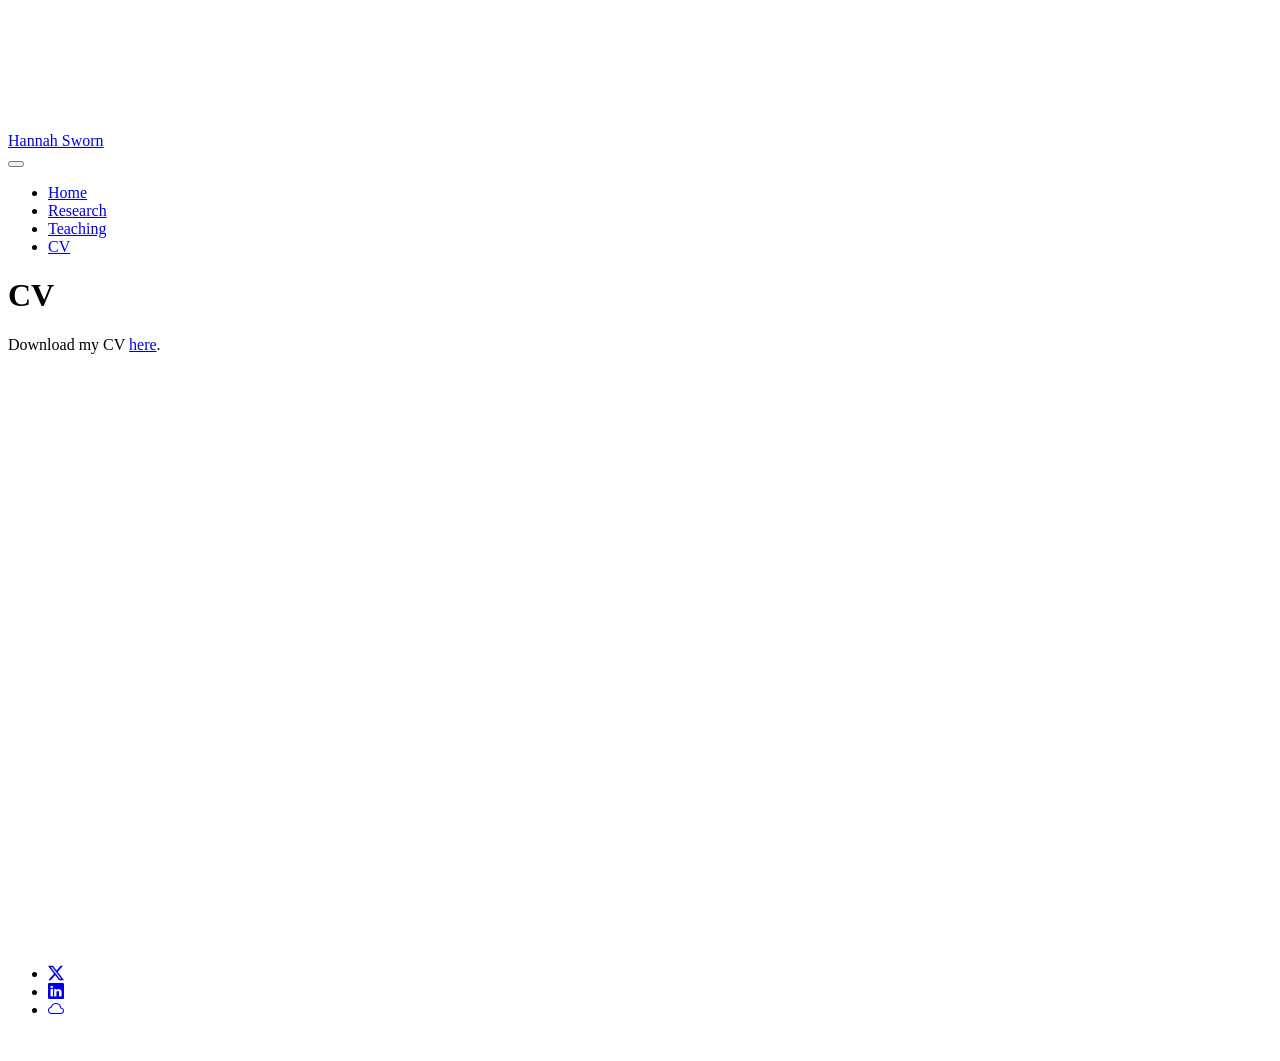
==== docs/cv.html @ ca584271 "Initial site" ====
<!DOCTYPE html>
<html xmlns="http://www.w3.org/1999/xhtml" lang="en" xml:lang="en"><head>

<meta charset="utf-8">
<meta name="generator" content="quarto-1.8.25">

<meta name="viewport" content="width=device-width, initial-scale=1.0, user-scalable=yes">


<title>CV – Hannah Sworn</title>
<style>
code{white-space: pre-wrap;}
span.smallcaps{font-variant: small-caps;}
div.columns{display: flex; gap: min(4vw, 1.5em);}
div.column{flex: auto; overflow-x: auto;}
div.hanging-indent{margin-left: 1.5em; text-indent: -1.5em;}
ul.task-list{list-style: none;}
ul.task-list li input[type="checkbox"] {
  width: 0.8em;
  margin: 0 0.8em 0.2em -1em; /* quarto-specific, see https://github.com/quarto-dev/quarto-cli/issues/4556 */ 
  vertical-align: middle;
}
</style>


<script src="site_libs/quarto-nav/quarto-nav.js"></script>
<script src="site_libs/quarto-nav/headroom.min.js"></script>
<script src="site_libs/clipboard/clipboard.min.js"></script>
<script src="site_libs/quarto-search/autocomplete.umd.js"></script>
<script src="site_libs/quarto-search/fuse.min.js"></script>
<script src="site_libs/quarto-search/quarto-search.js"></script>
<meta name="quarto:offset" content="./">
<script src="site_libs/quarto-html/quarto.js" type="module"></script>
<script src="site_libs/quarto-html/tabsets/tabsets.js" type="module"></script>
<script src="site_libs/quarto-html/axe/axe-check.js" type="module"></script>
<script src="site_libs/quarto-html/popper.min.js"></script>
<script src="site_libs/quarto-html/tippy.umd.min.js"></script>
<script src="site_libs/quarto-html/anchor.min.js"></script>
<link href="site_libs/quarto-html/tippy.css" rel="stylesheet">
<link href="site_libs/quarto-html/quarto-syntax-highlighting-7b89279ff1a6dce999919e0e67d4d9ec.css" rel="stylesheet" id="quarto-text-highlighting-styles">
<script src="site_libs/bootstrap/bootstrap.min.js"></script>
<link href="site_libs/bootstrap/bootstrap-icons.css" rel="stylesheet">
<link href="site_libs/bootstrap/bootstrap-e31584831b205ffbb2d98406f31c2a5b.min.css" rel="stylesheet" append-hash="true" id="quarto-bootstrap" data-mode="light">
<script id="quarto-search-options" type="application/json">{
  "location": "navbar",
  "copy-button": false,
  "collapse-after": 3,
  "panel-placement": "end",
  "type": "overlay",
  "limit": 50,
  "keyboard-shortcut": [
    "f",
    "/",
    "s"
  ],
  "show-item-context": false,
  "language": {
    "search-no-results-text": "No results",
    "search-matching-documents-text": "matching documents",
    "search-copy-link-title": "Copy link to search",
    "search-hide-matches-text": "Hide additional matches",
    "search-more-match-text": "more match in this document",
    "search-more-matches-text": "more matches in this document",
    "search-clear-button-title": "Clear",
    "search-text-placeholder": "",
    "search-detached-cancel-button-title": "Cancel",
    "search-submit-button-title": "Submit",
    "search-label": "Search"
  }
}</script>


<link rel="stylesheet" href="styles.css">
</head>

<body class="nav-fixed fullcontent quarto-light">

<div id="quarto-search-results"></div>
  <header id="quarto-header" class="headroom fixed-top">
    <nav class="navbar navbar-expand-lg " data-bs-theme="dark">
      <div class="navbar-container container-fluid">
      <div class="navbar-brand-container mx-auto">
    <a href="./index.html" class="navbar-brand navbar-brand-logo">
    </a>
    <a class="navbar-brand" href="./index.html">
    <span class="navbar-title">Hannah Sworn</span>
    </a>
  </div>
            <div id="quarto-search" class="" title="Search"></div>
          <button class="navbar-toggler" type="button" data-bs-toggle="collapse" data-bs-target="#navbarCollapse" aria-controls="navbarCollapse" role="menu" aria-expanded="false" aria-label="Toggle navigation" onclick="if (window.quartoToggleHeadroom) { window.quartoToggleHeadroom(); }">
  <span class="navbar-toggler-icon"></span>
</button>
          <div class="collapse navbar-collapse" id="navbarCollapse">
            <ul class="navbar-nav navbar-nav-scroll me-auto">
  <li class="nav-item">
    <a class="nav-link" href="./index.html"> 
<span class="menu-text">Home</span></a>
  </li>  
  <li class="nav-item">
    <a class="nav-link" href="./research.html"> 
<span class="menu-text">Research</span></a>
  </li>  
  <li class="nav-item">
    <a class="nav-link" href="./teaching.html"> 
<span class="menu-text">Teaching</span></a>
  </li>  
  <li class="nav-item">
    <a class="nav-link active" href="./cv.html" aria-current="page"> 
<span class="menu-text">CV</span></a>
  </li>  
</ul>
          </div> <!-- /navcollapse -->
            <div class="quarto-navbar-tools">
</div>
      </div> <!-- /container-fluid -->
    </nav>
</header>
<!-- content -->
<div id="quarto-content" class="quarto-container page-columns page-rows-contents page-layout-article page-navbar">
<!-- sidebar -->
<!-- margin-sidebar -->
    
<!-- main -->
<main class="content" id="quarto-document-content">

<header id="title-block-header" class="quarto-title-block default">
<div class="quarto-title">
<h1 class="title">CV</h1>
</div>



<div class="quarto-title-meta">

    
  
    
  </div>
  


</header>


<p>Download my CV <a href="cv/Sworn_CV_6_25_2026.pdf">here</a>.</p>



</main> <!-- /main -->
<script id="quarto-html-after-body" type="application/javascript">
  window.document.addEventListener("DOMContentLoaded", function (event) {
    const icon = "";
    const anchorJS = new window.AnchorJS();
    anchorJS.options = {
      placement: 'right',
      icon: icon
    };
    anchorJS.add('.anchored');
    const isCodeAnnotation = (el) => {
      for (const clz of el.classList) {
        if (clz.startsWith('code-annotation-')) {                     
          return true;
        }
      }
      return false;
    }
    const onCopySuccess = function(e) {
      // button target
      const button = e.trigger;
      // don't keep focus
      button.blur();
      // flash "checked"
      button.classList.add('code-copy-button-checked');
      var currentTitle = button.getAttribute("title");
      button.setAttribute("title", "Copied!");
      let tooltip;
      if (window.bootstrap) {
        button.setAttribute("data-bs-toggle", "tooltip");
        button.setAttribute("data-bs-placement", "left");
        button.setAttribute("data-bs-title", "Copied!");
        tooltip = new bootstrap.Tooltip(button, 
          { trigger: "manual", 
            customClass: "code-copy-button-tooltip",
            offset: [0, -8]});
        tooltip.show();    
      }
      setTimeout(function() {
        if (tooltip) {
          tooltip.hide();
          button.removeAttribute("data-bs-title");
          button.removeAttribute("data-bs-toggle");
          button.removeAttribute("data-bs-placement");
        }
        button.setAttribute("title", currentTitle);
        button.classList.remove('code-copy-button-checked');
      }, 1000);
      // clear code selection
      e.clearSelection();
    }
    const getTextToCopy = function(trigger) {
      const outerScaffold = trigger.parentElement.cloneNode(true);
      const codeEl = outerScaffold.querySelector('code');
      for (const childEl of codeEl.children) {
        if (isCodeAnnotation(childEl)) {
          childEl.remove();
        }
      }
      return codeEl.innerText;
    }
    const clipboard = new window.ClipboardJS('.code-copy-button:not([data-in-quarto-modal])', {
      text: getTextToCopy
    });
    clipboard.on('success', onCopySuccess);
    if (window.document.getElementById('quarto-embedded-source-code-modal')) {
      const clipboardModal = new window.ClipboardJS('.code-copy-button[data-in-quarto-modal]', {
        text: getTextToCopy,
        container: window.document.getElementById('quarto-embedded-source-code-modal')
      });
      clipboardModal.on('success', onCopySuccess);
    }
      var localhostRegex = new RegExp(/^(?:http|https):\/\/localhost\:?[0-9]*\//);
      var mailtoRegex = new RegExp(/^mailto:/);
        var filterRegex = new RegExp('/' + window.location.host + '/');
      var isInternal = (href) => {
          return filterRegex.test(href) || localhostRegex.test(href) || mailtoRegex.test(href);
      }
      // Inspect non-navigation links and adorn them if external
     var links = window.document.querySelectorAll('a[href]:not(.nav-link):not(.navbar-brand):not(.toc-action):not(.sidebar-link):not(.sidebar-item-toggle):not(.pagination-link):not(.no-external):not([aria-hidden]):not(.dropdown-item):not(.quarto-navigation-tool):not(.about-link)');
      for (var i=0; i<links.length; i++) {
        const link = links[i];
        if (!isInternal(link.href)) {
          // undo the damage that might have been done by quarto-nav.js in the case of
          // links that we want to consider external
          if (link.dataset.originalHref !== undefined) {
            link.href = link.dataset.originalHref;
          }
        }
      }
    function tippyHover(el, contentFn, onTriggerFn, onUntriggerFn) {
      const config = {
        allowHTML: true,
        maxWidth: 500,
        delay: 100,
        arrow: false,
        appendTo: function(el) {
            return el.parentElement;
        },
        interactive: true,
        interactiveBorder: 10,
        theme: 'quarto',
        placement: 'bottom-start',
      };
      if (contentFn) {
        config.content = contentFn;
      }
      if (onTriggerFn) {
        config.onTrigger = onTriggerFn;
      }
      if (onUntriggerFn) {
        config.onUntrigger = onUntriggerFn;
      }
      window.tippy(el, config); 
    }
    const noterefs = window.document.querySelectorAll('a[role="doc-noteref"]');
    for (var i=0; i<noterefs.length; i++) {
      const ref = noterefs[i];
      tippyHover(ref, function() {
        // use id or data attribute instead here
        let href = ref.getAttribute('data-footnote-href') || ref.getAttribute('href');
        try { href = new URL(href).hash; } catch {}
        const id = href.replace(/^#\/?/, "");
        const note = window.document.getElementById(id);
        if (note) {
          return note.innerHTML;
        } else {
          return "";
        }
      });
    }
    const xrefs = window.document.querySelectorAll('a.quarto-xref');
    const processXRef = (id, note) => {
      // Strip column container classes
      const stripColumnClz = (el) => {
        el.classList.remove("page-full", "page-columns");
        if (el.children) {
          for (const child of el.children) {
            stripColumnClz(child);
          }
        }
      }
      stripColumnClz(note)
      if (id === null || id.startsWith('sec-')) {
        // Special case sections, only their first couple elements
        const container = document.createElement("div");
        if (note.children && note.children.length > 2) {
          container.appendChild(note.children[0].cloneNode(true));
          for (let i = 1; i < note.children.length; i++) {
            const child = note.children[i];
            if (child.tagName === "P" && child.innerText === "") {
              continue;
            } else {
              container.appendChild(child.cloneNode(true));
              break;
            }
          }
          if (window.Quarto?.typesetMath) {
            window.Quarto.typesetMath(container);
          }
          return container.innerHTML
        } else {
          if (window.Quarto?.typesetMath) {
            window.Quarto.typesetMath(note);
          }
          return note.innerHTML;
        }
      } else {
        // Remove any anchor links if they are present
        const anchorLink = note.querySelector('a.anchorjs-link');
        if (anchorLink) {
          anchorLink.remove();
        }
        if (window.Quarto?.typesetMath) {
          window.Quarto.typesetMath(note);
        }
        if (note.classList.contains("callout")) {
          return note.outerHTML;
        } else {
          return note.innerHTML;
        }
      }
    }
    for (var i=0; i<xrefs.length; i++) {
      const xref = xrefs[i];
      tippyHover(xref, undefined, function(instance) {
        instance.disable();
        let url = xref.getAttribute('href');
        let hash = undefined; 
        if (url.startsWith('#')) {
          hash = url;
        } else {
          try { hash = new URL(url).hash; } catch {}
        }
        if (hash) {
          const id = hash.replace(/^#\/?/, "");
          const note = window.document.getElementById(id);
          if (note !== null) {
            try {
              const html = processXRef(id, note.cloneNode(true));
              instance.setContent(html);
            } finally {
              instance.enable();
              instance.show();
            }
          } else {
            // See if we can fetch this
            fetch(url.split('#')[0])
            .then(res => res.text())
            .then(html => {
              const parser = new DOMParser();
              const htmlDoc = parser.parseFromString(html, "text/html");
              const note = htmlDoc.getElementById(id);
              if (note !== null) {
                const html = processXRef(id, note);
                instance.setContent(html);
              } 
            }).finally(() => {
              instance.enable();
              instance.show();
            });
          }
        } else {
          // See if we can fetch a full url (with no hash to target)
          // This is a special case and we should probably do some content thinning / targeting
          fetch(url)
          .then(res => res.text())
          .then(html => {
            const parser = new DOMParser();
            const htmlDoc = parser.parseFromString(html, "text/html");
            const note = htmlDoc.querySelector('main.content');
            if (note !== null) {
              // This should only happen for chapter cross references
              // (since there is no id in the URL)
              // remove the first header
              if (note.children.length > 0 && note.children[0].tagName === "HEADER") {
                note.children[0].remove();
              }
              const html = processXRef(null, note);
              instance.setContent(html);
            } 
          }).finally(() => {
            instance.enable();
            instance.show();
          });
        }
      }, function(instance) {
      });
    }
        let selectedAnnoteEl;
        const selectorForAnnotation = ( cell, annotation) => {
          let cellAttr = 'data-code-cell="' + cell + '"';
          let lineAttr = 'data-code-annotation="' +  annotation + '"';
          const selector = 'span[' + cellAttr + '][' + lineAttr + ']';
          return selector;
        }
        const selectCodeLines = (annoteEl) => {
          const doc = window.document;
          const targetCell = annoteEl.getAttribute("data-target-cell");
          const targetAnnotation = annoteEl.getAttribute("data-target-annotation");
          const annoteSpan = window.document.querySelector(selectorForAnnotation(targetCell, targetAnnotation));
          const lines = annoteSpan.getAttribute("data-code-lines").split(",");
          const lineIds = lines.map((line) => {
            return targetCell + "-" + line;
          })
          let top = null;
          let height = null;
          let parent = null;
          if (lineIds.length > 0) {
              //compute the position of the single el (top and bottom and make a div)
              const el = window.document.getElementById(lineIds[0]);
              top = el.offsetTop;
              height = el.offsetHeight;
              parent = el.parentElement.parentElement;
            if (lineIds.length > 1) {
              const lastEl = window.document.getElementById(lineIds[lineIds.length - 1]);
              const bottom = lastEl.offsetTop + lastEl.offsetHeight;
              height = bottom - top;
            }
            if (top !== null && height !== null && parent !== null) {
              // cook up a div (if necessary) and position it 
              let div = window.document.getElementById("code-annotation-line-highlight");
              if (div === null) {
                div = window.document.createElement("div");
                div.setAttribute("id", "code-annotation-line-highlight");
                div.style.position = 'absolute';
                parent.appendChild(div);
              }
              div.style.top = top - 2 + "px";
              div.style.height = height + 4 + "px";
              div.style.left = 0;
              let gutterDiv = window.document.getElementById("code-annotation-line-highlight-gutter");
              if (gutterDiv === null) {
                gutterDiv = window.document.createElement("div");
                gutterDiv.setAttribute("id", "code-annotation-line-highlight-gutter");
                gutterDiv.style.position = 'absolute';
                const codeCell = window.document.getElementById(targetCell);
                const gutter = codeCell.querySelector('.code-annotation-gutter');
                gutter.appendChild(gutterDiv);
              }
              gutterDiv.style.top = top - 2 + "px";
              gutterDiv.style.height = height + 4 + "px";
            }
            selectedAnnoteEl = annoteEl;
          }
        };
        const unselectCodeLines = () => {
          const elementsIds = ["code-annotation-line-highlight", "code-annotation-line-highlight-gutter"];
          elementsIds.forEach((elId) => {
            const div = window.document.getElementById(elId);
            if (div) {
              div.remove();
            }
          });
          selectedAnnoteEl = undefined;
        };
          // Handle positioning of the toggle
      window.addEventListener(
        "resize",
        throttle(() => {
          elRect = undefined;
          if (selectedAnnoteEl) {
            selectCodeLines(selectedAnnoteEl);
          }
        }, 10)
      );
      function throttle(fn, ms) {
      let throttle = false;
      let timer;
        return (...args) => {
          if(!throttle) { // first call gets through
              fn.apply(this, args);
              throttle = true;
          } else { // all the others get throttled
              if(timer) clearTimeout(timer); // cancel #2
              timer = setTimeout(() => {
                fn.apply(this, args);
                timer = throttle = false;
              }, ms);
          }
        };
      }
        // Attach click handler to the DT
        const annoteDls = window.document.querySelectorAll('dt[data-target-cell]');
        for (const annoteDlNode of annoteDls) {
          annoteDlNode.addEventListener('click', (event) => {
            const clickedEl = event.target;
            if (clickedEl !== selectedAnnoteEl) {
              unselectCodeLines();
              const activeEl = window.document.querySelector('dt[data-target-cell].code-annotation-active');
              if (activeEl) {
                activeEl.classList.remove('code-annotation-active');
              }
              selectCodeLines(clickedEl);
              clickedEl.classList.add('code-annotation-active');
            } else {
              // Unselect the line
              unselectCodeLines();
              clickedEl.classList.remove('code-annotation-active');
            }
          });
        }
    const findCites = (el) => {
      const parentEl = el.parentElement;
      if (parentEl) {
        const cites = parentEl.dataset.cites;
        if (cites) {
          return {
            el,
            cites: cites.split(' ')
          };
        } else {
          return findCites(el.parentElement)
        }
      } else {
        return undefined;
      }
    };
    var bibliorefs = window.document.querySelectorAll('a[role="doc-biblioref"]');
    for (var i=0; i<bibliorefs.length; i++) {
      const ref = bibliorefs[i];
      const citeInfo = findCites(ref);
      if (citeInfo) {
        tippyHover(citeInfo.el, function() {
          var popup = window.document.createElement('div');
          citeInfo.cites.forEach(function(cite) {
            var citeDiv = window.document.createElement('div');
            citeDiv.classList.add('hanging-indent');
            citeDiv.classList.add('csl-entry');
            var biblioDiv = window.document.getElementById('ref-' + cite);
            if (biblioDiv) {
              citeDiv.innerHTML = biblioDiv.innerHTML;
            }
            popup.appendChild(citeDiv);
          });
          return popup.innerHTML;
        });
      }
    }
  });
  </script>
</div> <!-- /content -->
<footer class="footer">
  <div class="nav-footer">
    <div class="nav-footer-left">
      &nbsp;
    </div>   
    <div class="nav-footer-center">
      <ul class="footer-items list-unstyled">
    <li class="nav-item compact">
    <a class="nav-link" href="https://twitter.com/HannahSworn">
      <i class="bi bi-twitter-x" role="img" aria-label="Twitter/X">
</i> 
    </a>
  </li>  
    <li class="nav-item compact">
    <a class="nav-link" href="https://www.linkedin.com/in/hannahelysesworn/">
      <i class="bi bi-linkedin" role="img" aria-label="LinkedIn">
</i> 
    </a>
  </li>  
    <li class="nav-item compact">
    <a class="nav-link" href="https://bsky.app/profile/hannahsworn.bsky.social">
      <i class="bi bi-cloud" role="img" aria-label="Bluesky">
</i> 
    </a>
  </li>  
</ul>
    </div>
    <div class="nav-footer-right">
      &nbsp;
    </div>
  </div>
</footer>




</body></html>
---- docs/site_libs/quarto-html/tippy.css ----
.tippy-box[data-animation=fade][data-state=hidden]{opacity:0}[data-tippy-root]{max-width:calc(100vw - 10px)}.tippy-box{position:relative;background-color:#333;color:#fff;border-radius:4px;font-size:14px;line-height:1.4;white-space:normal;outline:0;transition-property:transform,visibility,opacity}.tippy-box[data-placement^=top]>.tippy-arrow{bottom:0}.tippy-box[data-placement^=top]>.tippy-arrow:before{bottom:-7px;left:0;border-width:8px 8px 0;border-top-color:initial;transform-origin:center top}.tippy-box[data-placement^=bottom]>.tippy-arrow{top:0}.tippy-box[data-placement^=bottom]>.tippy-arrow:before{top:-7px;left:0;border-width:0 8px 8px;border-bottom-color:initial;transform-origin:center bottom}.tippy-box[data-placement^=left]>.tippy-arrow{right:0}.tippy-box[data-placement^=left]>.tippy-arrow:before{border-width:8px 0 8px 8px;border-left-color:initial;right:-7px;transform-origin:center left}.tippy-box[data-placement^=right]>.tippy-arrow{left:0}.tippy-box[data-placement^=right]>.tippy-arrow:before{left:-7px;border-width:8px 8px 8px 0;border-right-color:initial;transform-origin:center right}.tippy-box[data-inertia][data-state=visible]{transition-timing-function:cubic-bezier(.54,1.5,.38,1.11)}.tippy-arrow{width:16px;height:16px;color:#333}.tippy-arrow:before{content:"";position:absolute;border-color:transparent;border-style:solid}.tippy-content{position:relative;padding:5px 9px;z-index:1}
---- docs/site_libs/quarto-html/quarto-syntax-highlighting-7b89279ff1a6dce999919e0e67d4d9ec.css ----
/* quarto syntax highlight colors */
:root {
  --quarto-hl-ot-color: #003B4F;
  --quarto-hl-at-color: #657422;
  --quarto-hl-ss-color: #20794D;
  --quarto-hl-an-color: #5E5E5E;
  --quarto-hl-fu-color: #4758AB;
  --quarto-hl-st-color: #20794D;
  --quarto-hl-cf-color: #003B4F;
  --quarto-hl-op-color: #5E5E5E;
  --quarto-hl-er-color: #AD0000;
  --quarto-hl-bn-color: #AD0000;
  --quarto-hl-al-color: #AD0000;
  --quarto-hl-va-color: #111111;
  --quarto-hl-bu-color: inherit;
  --quarto-hl-ex-color: inherit;
  --quarto-hl-pp-color: #AD0000;
  --quarto-hl-in-color: #5E5E5E;
  --quarto-hl-vs-color: #20794D;
  --quarto-hl-wa-color: #5E5E5E;
  --quarto-hl-do-color: #5E5E5E;
  --quarto-hl-im-color: #00769E;
  --quarto-hl-ch-color: #20794D;
  --quarto-hl-dt-color: #AD0000;
  --quarto-hl-fl-color: #AD0000;
  --quarto-hl-co-color: #5E5E5E;
  --quarto-hl-cv-color: #5E5E5E;
  --quarto-hl-cn-color: #8f5902;
  --quarto-hl-sc-color: #5E5E5E;
  --quarto-hl-dv-color: #AD0000;
  --quarto-hl-kw-color: #003B4F;
}

/* other quarto variables */
:root {
  --quarto-font-monospace: SFMono-Regular, Menlo, Monaco, Consolas, "Liberation Mono", "Courier New", monospace;
}

/* syntax highlight based on Pandoc's rules */
pre > code.sourceCode > span {
  color: #003B4F;
}

code.sourceCode > span {
  color: #003B4F;
}

div.sourceCode,
div.sourceCode pre.sourceCode {
  color: #003B4F;
}

/* Normal */
code span {
  color: #003B4F;
}

/* Alert */
code span.al {
  color: #AD0000;
  font-style: inherit;
}

/* Annotation */
code span.an {
  color: #5E5E5E;
  font-style: inherit;
}

/* Attribute */
code span.at {
  color: #657422;
  font-style: inherit;
}

/* BaseN */
code span.bn {
  color: #AD0000;
  font-style: inherit;
}

/* BuiltIn */
code span.bu {
  font-style: inherit;
}

/* ControlFlow */
code span.cf {
  color: #003B4F;
  font-weight: bold;
  font-style: inherit;
}

/* Char */
code span.ch {
  color: #20794D;
  font-style: inherit;
}

/* Constant */
code span.cn {
  color: #8f5902;
  font-style: inherit;
}

/* Comment */
code span.co {
  color: #5E5E5E;
  font-style: inherit;
}

/* CommentVar */
code span.cv {
  color: #5E5E5E;
  font-style: italic;
}

/* Documentation */
code span.do {
  color: #5E5E5E;
  font-style: italic;
}

/* DataType */
code span.dt {
  color: #AD0000;
  font-style: inherit;
}

/* DecVal */
code span.dv {
  color: #AD0000;
  font-style: inherit;
}

/* Error */
code span.er {
  color: #AD0000;
  font-style: inherit;
}

/* Extension */
code span.ex {
  font-style: inherit;
}

/* Float */
code span.fl {
  color: #AD0000;
  font-style: inherit;
}

/* Function */
code span.fu {
  color: #4758AB;
  font-style: inherit;
}

/* Import */
code span.im {
  color: #00769E;
  font-style: inherit;
}

/* Information */
code span.in {
  color: #5E5E5E;
  font-style: inherit;
}

/* Keyword */
code span.kw {
  color: #003B4F;
  font-weight: bold;
  font-style: inherit;
}

/* Operator */
code span.op {
  color: #5E5E5E;
  font-style: inherit;
}

/* Other */
code span.ot {
  color: #003B4F;
  font-style: inherit;
}

/* Preprocessor */
code span.pp {
  color: #AD0000;
  font-style: inherit;
}

/* SpecialChar */
code span.sc {
  color: #5E5E5E;
  font-style: inherit;
}

/* SpecialString */
code span.ss {
  color: #20794D;
  font-style: inherit;
}

/* String */
code span.st {
  color: #20794D;
  font-style: inherit;
}

/* Variable */
code span.va {
  color: #111111;
  font-style: inherit;
}

/* VerbatimString */
code span.vs {
  color: #20794D;
  font-style: inherit;
}

/* Warning */
code span.wa {
  color: #5E5E5E;
  font-style: italic;
}

.prevent-inlining {
  content: "</";
}

/*# sourceMappingURL=3944bc705cfaf4c80e56f77c5205168a.css.map */
---- docs/styles.css ----
/* css styles */
h2 {                                                                               
      font-size: 1.2em;
}
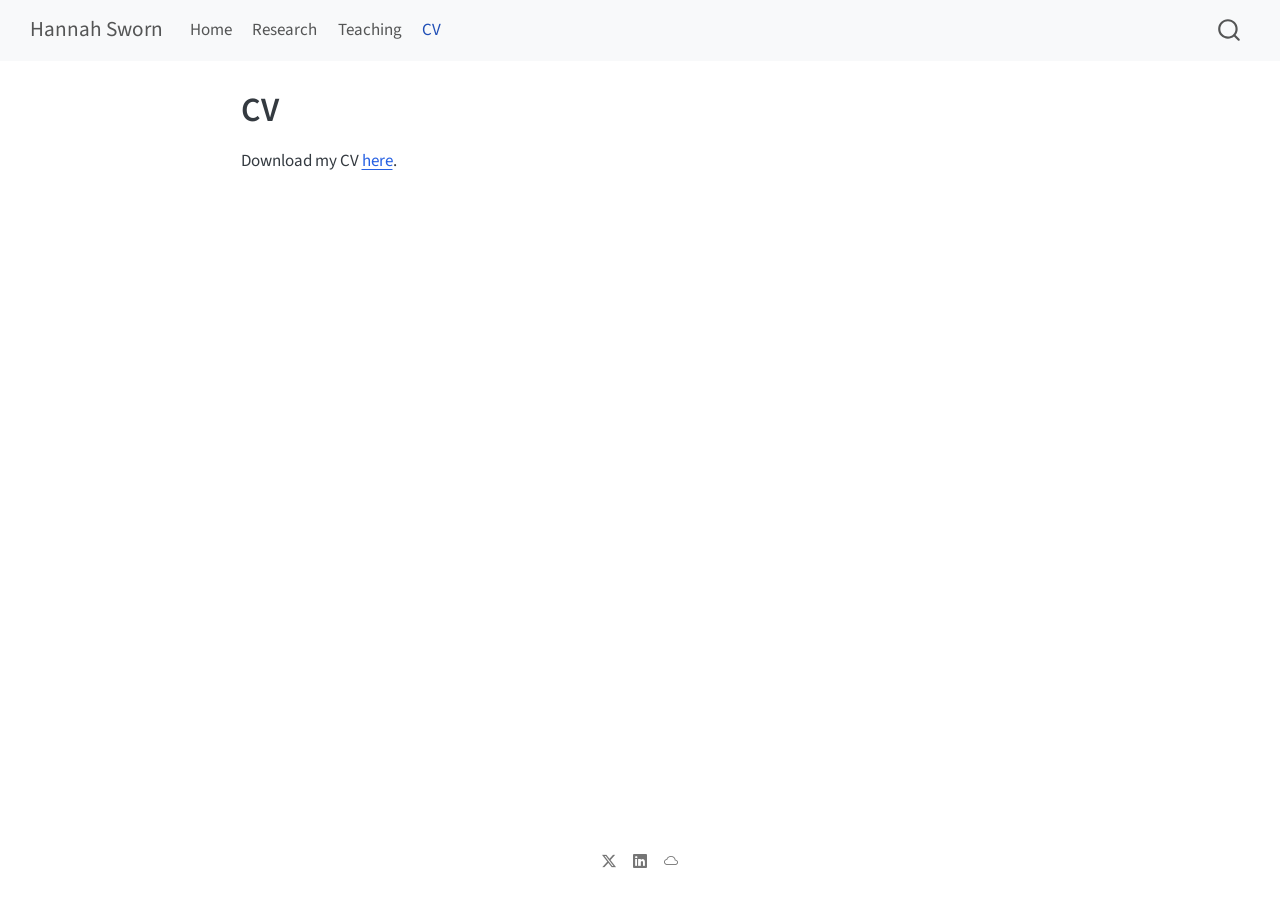
==== commit 30e9adf8: "Update CV, RIPE issue details, abstracts; add working paper PDFs Co-Authored-By: Claude Opus 5.5 <no" ====
--- a/docs/cv.html
+++ b/docs/cv.html
@@ -2,13 +2,16 @@
 <html xmlns="http://www.w3.org/1999/xhtml" lang="en" xml:lang="en"><head>
 
 <meta charset="utf-8">
-<meta name="generator" content="quarto-1.8.25">
+<meta name="generator" content="quarto-1.9.38">
 
 <meta name="viewport" content="width=device-width, initial-scale=1.0, user-scalable=yes">
 
 
 <title>CV – Hannah Sworn</title>
 <style>
+/* Default styles provided by pandoc.
+** See https://pandoc.org/MANUAL.html#variables-for-html for config info.
+*/
 code{white-space: pre-wrap;}
 span.smallcaps{font-variant: small-caps;}
 div.columns{display: flex; gap: min(4vw, 1.5em);}
@@ -32,15 +35,14 @@
 <meta name="quarto:offset" content="./">
 <script src="site_libs/quarto-html/quarto.js" type="module"></script>
 <script src="site_libs/quarto-html/tabsets/tabsets.js" type="module"></script>
-<script src="site_libs/quarto-html/axe/axe-check.js" type="module"></script>
 <script src="site_libs/quarto-html/popper.min.js"></script>
 <script src="site_libs/quarto-html/tippy.umd.min.js"></script>
 <script src="site_libs/quarto-html/anchor.min.js"></script>
 <link href="site_libs/quarto-html/tippy.css" rel="stylesheet">
-<link href="site_libs/quarto-html/quarto-syntax-highlighting-7b89279ff1a6dce999919e0e67d4d9ec.css" rel="stylesheet" id="quarto-text-highlighting-styles">
+<link href="site_libs/quarto-html/quarto-syntax-highlighting-15634bcf2e68342d4ad2dfa704d543f6.css" rel="stylesheet" id="quarto-text-highlighting-styles">
 <script src="site_libs/bootstrap/bootstrap.min.js"></script>
 <link href="site_libs/bootstrap/bootstrap-icons.css" rel="stylesheet">
-<link href="site_libs/bootstrap/bootstrap-e31584831b205ffbb2d98406f31c2a5b.min.css" rel="stylesheet" append-hash="true" id="quarto-bootstrap" data-mode="light">
+<link href="site_libs/bootstrap/bootstrap-a0f9fd0d421825b736dc1bbcbcba2219.min.css" rel="stylesheet" append-hash="true" id="quarto-bootstrap" data-mode="light">
 <script id="quarto-search-options" type="application/json">{
   "location": "navbar",
   "copy-button": false,
@@ -80,8 +82,6 @@
     <nav class="navbar navbar-expand-lg " data-bs-theme="dark">
       <div class="navbar-container container-fluid">
       <div class="navbar-brand-container mx-auto">
-    <a href="./index.html" class="navbar-brand navbar-brand-logo">
-    </a>
     <a class="navbar-brand" href="./index.html">
     <span class="navbar-title">Hannah Sworn</span>
     </a>
@@ -142,7 +142,7 @@
 </header>
 
 
-<p>Download my CV <a href="cv/Sworn_CV_6_25_2026.pdf">here</a>.</p>
+<p>Download my CV <a href="cv/Sworn_CV_11_20_2026.pdf">here</a>.</p>
 
 
 
--- a/docs/site_libs/quarto-html/quarto-syntax-highlighting-15634bcf2e68342d4ad2dfa704d543f6.css
+++ b/docs/site_libs/quarto-html/quarto-syntax-highlighting-15634bcf2e68342d4ad2dfa704d543f6.css
@@ -0,0 +1,236 @@
+/* quarto syntax highlight colors */
+:root {
+  --quarto-hl-ot-color: #003B4F;
+  --quarto-hl-at-color: #657422;
+  --quarto-hl-ss-color: #20794D;
+  --quarto-hl-an-color: #5E5E5E;
+  --quarto-hl-fu-color: #4758AB;
+  --quarto-hl-st-color: #20794D;
+  --quarto-hl-cf-color: #003B4F;
+  --quarto-hl-op-color: #5E5E5E;
+  --quarto-hl-er-color: #AD0000;
+  --quarto-hl-bn-color: #AD0000;
+  --quarto-hl-al-color: #AD0000;
+  --quarto-hl-va-color: #111111;
+  --quarto-hl-bu-color: inherit;
+  --quarto-hl-ex-color: inherit;
+  --quarto-hl-pp-color: #AD0000;
+  --quarto-hl-in-color: #5E5E5E;
+  --quarto-hl-vs-color: #20794D;
+  --quarto-hl-wa-color: #5E5E5E;
+  --quarto-hl-do-color: #5E5E5E;
+  --quarto-hl-im-color: #00769E;
+  --quarto-hl-ch-color: #20794D;
+  --quarto-hl-dt-color: #AD0000;
+  --quarto-hl-fl-color: #AD0000;
+  --quarto-hl-co-color: #5E5E5E;
+  --quarto-hl-cv-color: #5E5E5E;
+  --quarto-hl-cn-color: #8f5902;
+  --quarto-hl-sc-color: #5E5E5E;
+  --quarto-hl-dv-color: #AD0000;
+  --quarto-hl-kw-color: #003B4F;
+}
+
+/* other quarto variables */
+:root {
+  --quarto-font-monospace: SFMono-Regular, Menlo, Monaco, Consolas, "Liberation Mono", "Courier New", monospace;
+}
+
+/* syntax highlight based on Pandoc's rules */
+pre > code.sourceCode > span {
+  color: #003B4F;
+}
+
+code.sourceCode > span {
+  color: #003B4F;
+}
+
+div.sourceCode,
+div.sourceCode pre.sourceCode {
+  color: #003B4F;
+}
+
+/* Normal */
+code span {
+  color: #003B4F;
+}
+
+/* Alert */
+code span.al {
+  color: #AD0000;
+  font-style: inherit;
+}
+
+/* Annotation */
+code span.an {
+  color: #5E5E5E;
+  font-style: inherit;
+}
+
+/* Attribute */
+code span.at {
+  color: #657422;
+  font-style: inherit;
+}
+
+/* BaseN */
+code span.bn {
+  color: #AD0000;
+  font-style: inherit;
+}
+
+/* BuiltIn */
+code span.bu {
+  font-style: inherit;
+}
+
+/* ControlFlow */
+code span.cf {
+  color: #003B4F;
+  font-weight: bold;
+  font-style: inherit;
+}
+
+/* Char */
+code span.ch {
+  color: #20794D;
+  font-style: inherit;
+}
+
+/* Constant */
+code span.cn {
+  color: #8f5902;
+  font-style: inherit;
+}
+
+/* Comment */
+code span.co {
+  color: #5E5E5E;
+  font-style: inherit;
+}
+
+/* CommentVar */
+code span.cv {
+  color: #5E5E5E;
+  font-style: italic;
+}
+
+/* Documentation */
+code span.do {
+  color: #5E5E5E;
+  font-style: italic;
+}
+
+/* DataType */
+code span.dt {
+  color: #AD0000;
+  font-style: inherit;
+}
+
+/* DecVal */
+code span.dv {
+  color: #AD0000;
+  font-style: inherit;
+}
+
+/* Error */
+code span.er {
+  color: #AD0000;
+  font-style: inherit;
+}
+
+/* Extension */
+code span.ex {
+  font-style: inherit;
+}
+
+/* Float */
+code span.fl {
+  color: #AD0000;
+  font-style: inherit;
+}
+
+/* Function */
+code span.fu {
+  color: #4758AB;
+  font-style: inherit;
+}
+
+/* Import */
+code span.im {
+  color: #00769E;
+  font-style: inherit;
+}
+
+/* Information */
+code span.in {
+  color: #5E5E5E;
+  font-style: inherit;
+}
+
+/* Keyword */
+code span.kw {
+  color: #003B4F;
+  font-weight: bold;
+  font-style: inherit;
+}
+
+/* Operator */
+code span.op {
+  color: #5E5E5E;
+  font-style: inherit;
+}
+
+/* Other */
+code span.ot {
+  color: #003B4F;
+  font-style: inherit;
+}
+
+/* Preprocessor */
+code span.pp {
+  color: #AD0000;
+  font-style: inherit;
+}
+
+/* SpecialChar */
+code span.sc {
+  color: #5E5E5E;
+  font-style: inherit;
+}
+
+/* SpecialString */
+code span.ss {
+  color: #20794D;
+  font-style: inherit;
+}
+
+/* String */
+code span.st {
+  color: #20794D;
+  font-style: inherit;
+}
+
+/* Variable */
+code span.va {
+  color: #111111;
+  font-style: inherit;
+}
+
+/* VerbatimString */
+code span.vs {
+  color: #20794D;
+  font-style: inherit;
+}
+
+/* Warning */
+code span.wa {
+  color: #5E5E5E;
+  font-style: italic;
+}
+
+.prevent-inlining {
+  content: "</";
+}
+
+/*# sourceMappingURL=f23921c56f73e400b49028c9186a1aa0.css.map */
